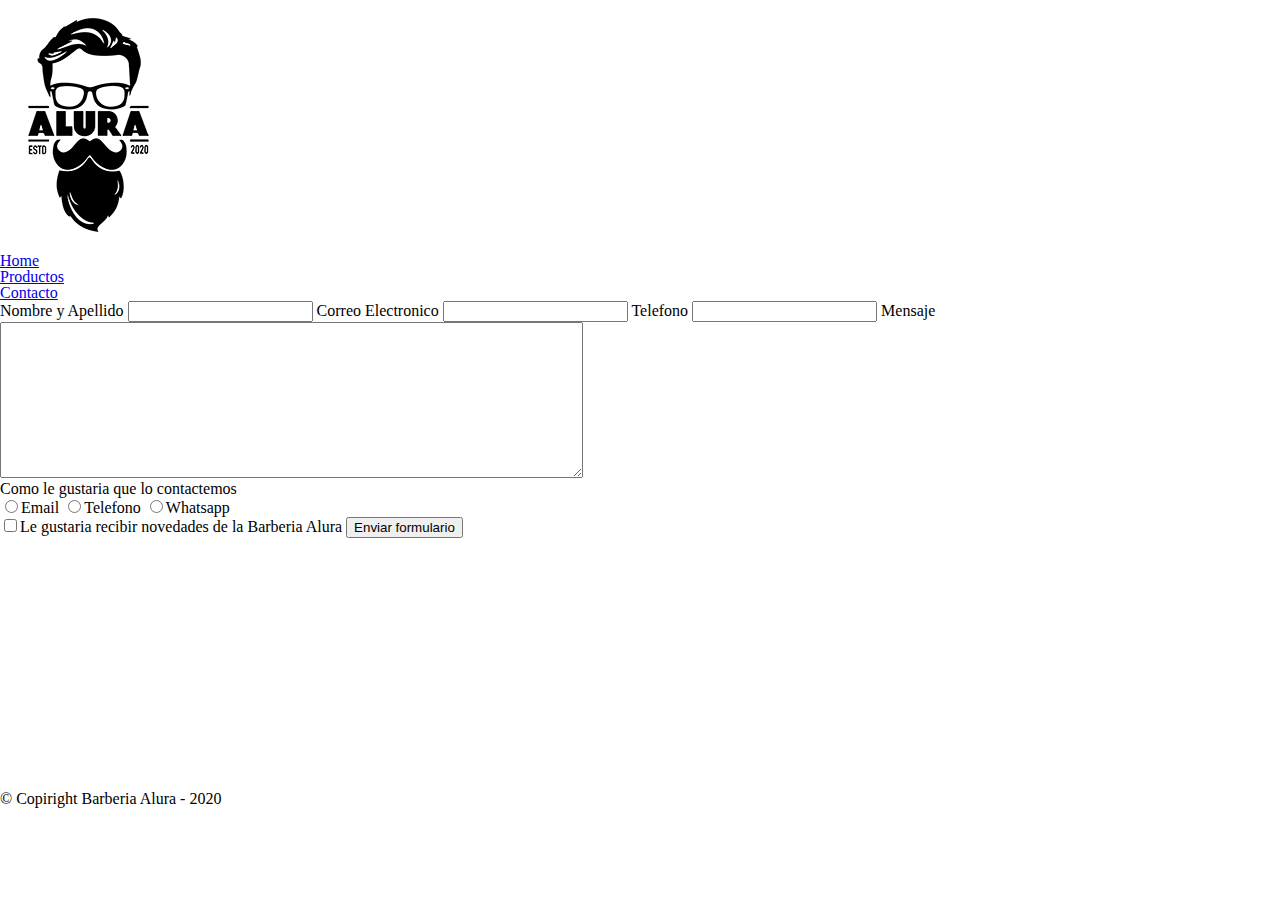
==== contacto.html @ 20ab889a "Update contacto.html" ====
<!DOCTYPE html>
<html lang="es-419">
<head>
    <meta charset="UTF-8">
    <meta http-equiv="X-UA-Compatible" content="IE=edge">
    <meta name="viewport" content="width=device-width, initial-scale=1.0">
    <title>Contacto - Barberia Alura</title>
    <link rel="stylesheet" href="styles/reset.css">
        <link rel="stylesheet" href="styles/styles-contacto.css">
</head>
<body>
    <header class="encabezado">
        <div class="caja">
            <h1><img src="imagenes/logo.png" alt="logo de Barberia Alura"></h1>
            <nav>
                <ul>
                    <li><a href="index.html">Home</a></li>
                    <li><a href="productos.html">Productos</a></li>
                    <li><a href="contacto.html">Contacto</a></li>
                </ul>
            </nav>
        </div>
    </header>
    <main>
        <form>
            <label for="nombreApellido">Nombre y Apellido</label>
            <input type="text" name="nombreApellido" id="nombreApellido" class="input-padron">
            
            <label for="correoElectronico">Correo Electronico</label>
            <input type="text" name="correoElectronico" id="correoElectronico" class="input-padron">
            
            <label for="telefono">Telefono</label>
            <input type="text" name="telefono" id="telefono" class="input-padron">
            
            <label for="info-opcional">Mensaje</label>
            
            <textarea name="info-opcional" id="info-opcional" cols="70" rows="10" class="input-padron"></textarea>
          
            <div id="selector-contacto">
                
                <P>Como le gustaria que lo contactemos</P>

                <label for="radio-email"><input type="radio" value="email" id="radio-email" name="contacto">Email</label>
                
                <label for="radio-telefono"><input type="radio" value="telefono" id="radio-telefono" name="contacto">Telefono</label>
                
                <label for="radio-whatsapp"><input type="radio" value="whatsapp" id="radio-whatsapp" name="contacto">Whatsapp</label>
                
            </div>

            <label class="checkbox"><input type="checkbox">Le gustaria recibir novedades de la Barberia Alura</label>
            
            <input type="submit" value="Enviar formulario" id="btn-enviar">
        </form>
    </main>
    <footer class="pie-pagina">
        <img src="imagenes/logo-blanco.png" alt="logo alura en blanco">
        <p class="copyright">&copy Copiright Barberia Alura - 2020</p>
    </footer>
</body>
</html>
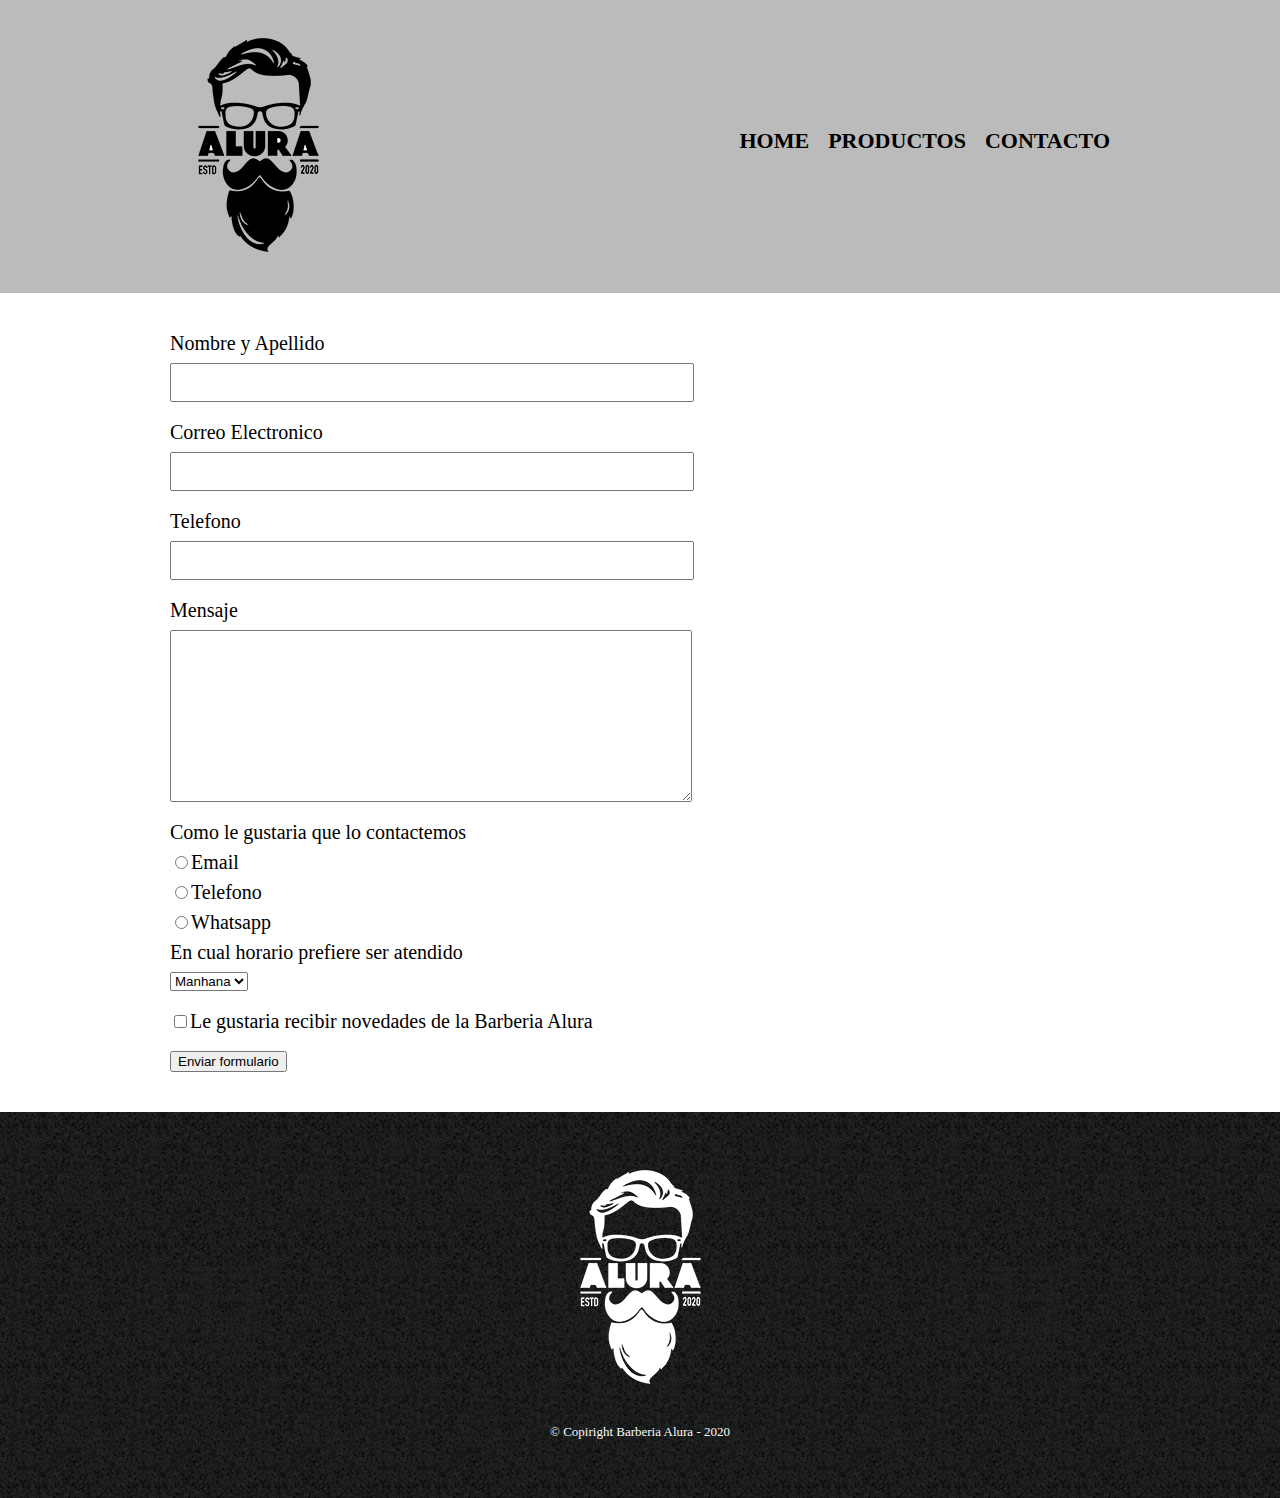
==== commit eeef6947: "Update contacto.html" ====
--- a/contacto.html
+++ b/contacto.html
@@ -27,10 +27,10 @@
             <input type="text" name="nombreApellido" id="nombreApellido" class="input-padron">
             
             <label for="correoElectronico">Correo Electronico</label>
-            <input type="text" name="correoElectronico" id="correoElectronico" class="input-padron">
+            <input type="email" name="correoElectronico" id="correoElectronico" class="input-padron">
             
             <label for="telefono">Telefono</label>
-            <input type="text" name="telefono" id="telefono" class="input-padron">
+            <input type="tel" name="telefono" id="telefono" class="input-padron">
             
             <label for="info-opcional">Mensaje</label>
             
@@ -48,6 +48,15 @@
                 
             </div>
 
+            <div id="selectorHorario">
+                <p>En cual horario prefiere ser atendido</p>
+                <select>
+                    <option>Manhana</option>
+                    <option>Tarde</option>
+                    <option>Noche</option>
+                </select>
+            </div>
+
             <label class="checkbox"><input type="checkbox">Le gustaria recibir novedades de la Barberia Alura</label>
             
             <input type="submit" value="Enviar formulario" id="btn-enviar">
--- a/styles/styles-contacto.css
+++ b/styles/styles-contacto.css
@@ -0,0 +1,63 @@
+header{
+    background-color: #bbb;
+    padding: 20px 0;
+}
+.caja{
+    width: 940px;
+    position: relative;
+    margin: 0 auto;
+}
+nav{
+    position: absolute;
+    top: 110px;
+    right: 0;
+}
+nav li{
+    display: inline;
+    margin: 0 0 0 15px;
+}
+nav a {
+    text-transform: uppercase;
+    color: #000;
+    font-weight: bold;
+    font-size: 22px;
+    text-decoration: none;
+}
+nav a:hover{
+    color: #c78c19;
+    text-decoration: underline;
+}
+
+main{
+    width: 940px;
+    margin: 0 auto;
+
+}
+form{
+    margin: 40px 0;
+}
+form label, form p{
+    display: block;
+    font-size: 20px;
+    margin: 0 0 10px;
+}
+.input-padron{
+    display: block;
+    margin: 0 0 20px;
+    padding: 10px 25px;
+    width: 50%;
+}
+.checkbox{
+    margin: 20px 0;
+}
+
+.pie-pagina{
+    text-align: center;
+    background: url(../imagenes/bg.jpg);
+    padding: 40px;
+}
+.copyright{
+    color: #f9f9f9;
+    font-size: 13px;
+    margin: 20px;
+}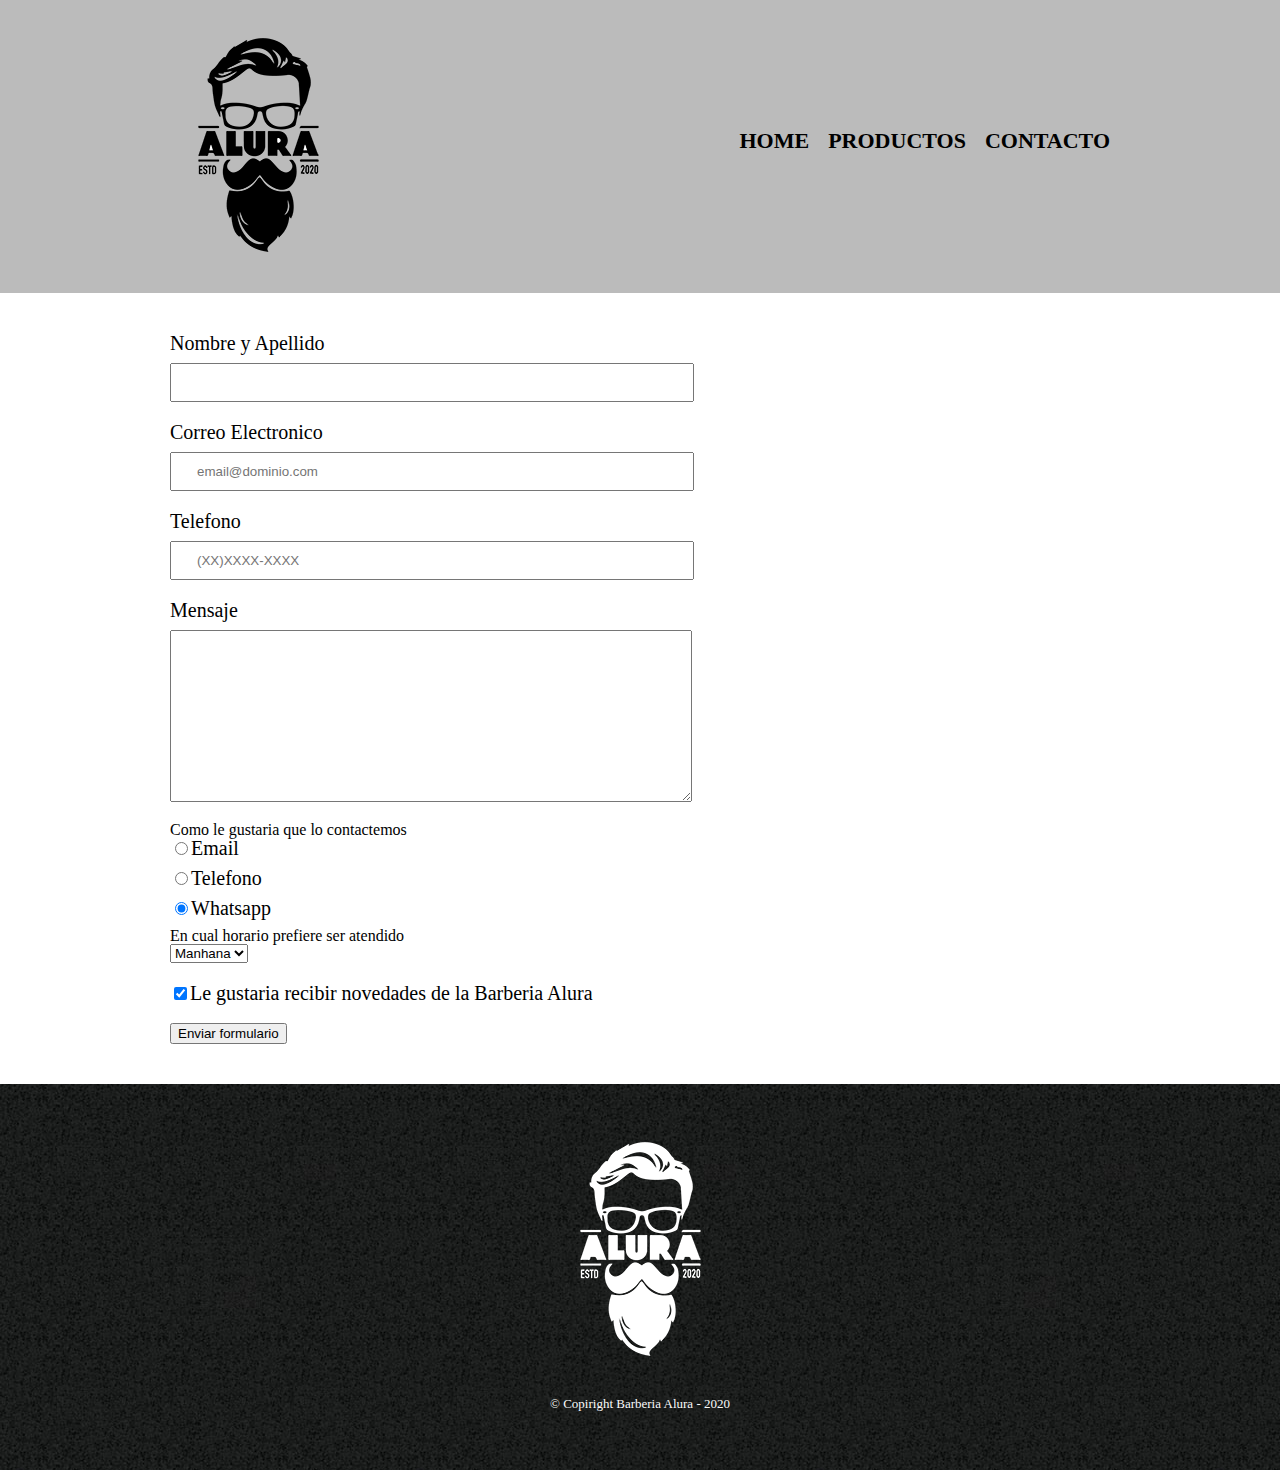
==== commit 9f2c82ab: "Update contacto.html" ====
--- a/contacto.html
+++ b/contacto.html
@@ -24,40 +24,38 @@
     <main>
         <form>
             <label for="nombreApellido">Nombre y Apellido</label>
-            <input type="text" name="nombreApellido" id="nombreApellido" class="input-padron">
+            <input type="text" name="nombreApellido" id="nombreApellido" class="input-padron" required>
             
             <label for="correoElectronico">Correo Electronico</label>
-            <input type="email" name="correoElectronico" id="correoElectronico" class="input-padron">
+            <input type="email" name="correoElectronico" id="correoElectronico" class="input-padron" required placeholder="email@dominio.com">
             
             <label for="telefono">Telefono</label>
-            <input type="tel" name="telefono" id="telefono" class="input-padron">
+            <input type="tel" name="telefono" id="telefono" class="input-padron" required placeholder="(XX)XXXX-XXXX">
             
             <label for="info-opcional">Mensaje</label>
             
-            <textarea name="info-opcional" id="info-opcional" cols="70" rows="10" class="input-padron"></textarea>
-          
-            <div id="selector-contacto">
-                
-                <P>Como le gustaria que lo contactemos</P>
+            <textarea name="info-opcional" id="info-opcional" cols="70" rows="10" class="input-padron" required></textarea>
+            
+            <fieldset>
+                <legend>Como le gustaria que lo contactemos</legend>
 
                 <label for="radio-email"><input type="radio" value="email" id="radio-email" name="contacto">Email</label>
                 
                 <label for="radio-telefono"><input type="radio" value="telefono" id="radio-telefono" name="contacto">Telefono</label>
                 
-                <label for="radio-whatsapp"><input type="radio" value="whatsapp" id="radio-whatsapp" name="contacto">Whatsapp</label>
-                
-            </div>
+                <label for="radio-whatsapp"><input type="radio" value="whatsapp" id="radio-whatsapp" name="contacto" checked>Whatsapp</label>
+            </fieldset>
 
-            <div id="selectorHorario">
-                <p>En cual horario prefiere ser atendido</p>
+            <fieldset>
+                <legend>En cual horario prefiere ser atendido</legend>
                 <select>
                     <option>Manhana</option>
                     <option>Tarde</option>
                     <option>Noche</option>
                 </select>
-            </div>
+            </fieldset>
 
-            <label class="checkbox"><input type="checkbox">Le gustaria recibir novedades de la Barberia Alura</label>
+            <label class="checkbox"><input type="checkbox" checked>Le gustaria recibir novedades de la Barberia Alura</label>
             
             <input type="submit" value="Enviar formulario" id="btn-enviar">
         </form>
--- a/styles/styles-contacto.css
+++ b/styles/styles-contacto.css
@@ -1,3 +1,4 @@
+
 header{
     background-color: #bbb;
     padding: 20px 0;
@@ -31,7 +32,6 @@
 main{
     width: 940px;
     margin: 0 auto;
-
 }
 form{
     margin: 40px 0;
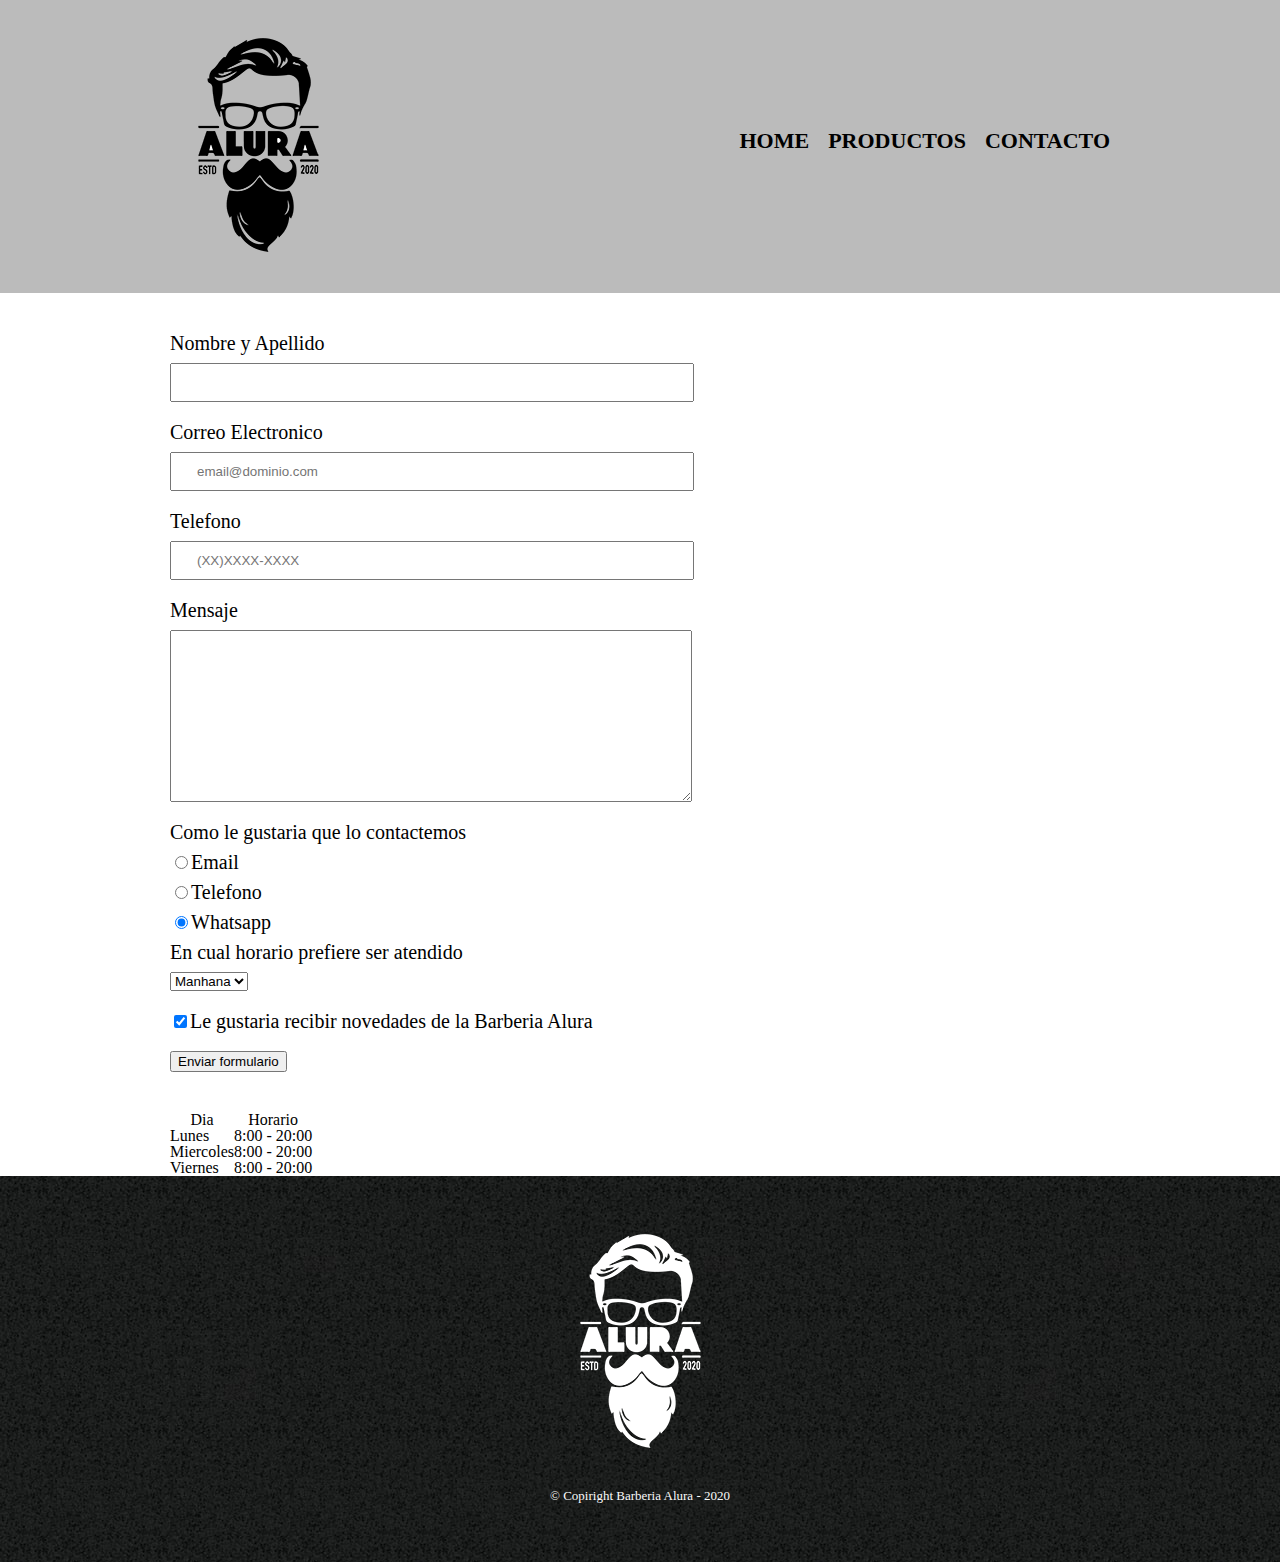
==== commit 6d13e417: "Update contacto.html" ====
--- a/contacto.html
+++ b/contacto.html
@@ -57,8 +57,31 @@
 
             <label class="checkbox"><input type="checkbox" checked>Le gustaria recibir novedades de la Barberia Alura</label>
             
-            <input type="submit" value="Enviar formulario" id="btn-enviar">
+            <input type="submit" value="Enviar formulario" class="btn-enviar">
         </form>
+        <table>
+            <thead>
+                <tr>
+                    <th>Dia</th>
+                    <th>Horario</th>
+                </tr>
+            </thead>
+            <tbody>
+                <tr>
+                    <td>Lunes</td>
+                    <td>8:00 - 20:00</td>
+                </tr>
+                <tr>
+                    <td>Miercoles</td>
+                    <td>8:00 - 20:00</td>
+                </tr>
+                <tr>
+                    <td>Viernes</td>
+                    <td>8:00 - 20:00</td>
+                </tr>
+            </tbody>
+            
+        </table>
     </main>
     <footer class="pie-pagina">
         <img src="imagenes/logo-blanco.png" alt="logo alura en blanco">
--- a/styles/styles-contacto.css
+++ b/styles/styles-contacto.css
@@ -36,7 +36,7 @@
 form{
     margin: 40px 0;
 }
-form label, form p{
+form label, form legend{
     display: block;
     font-size: 20px;
     margin: 0 0 10px;
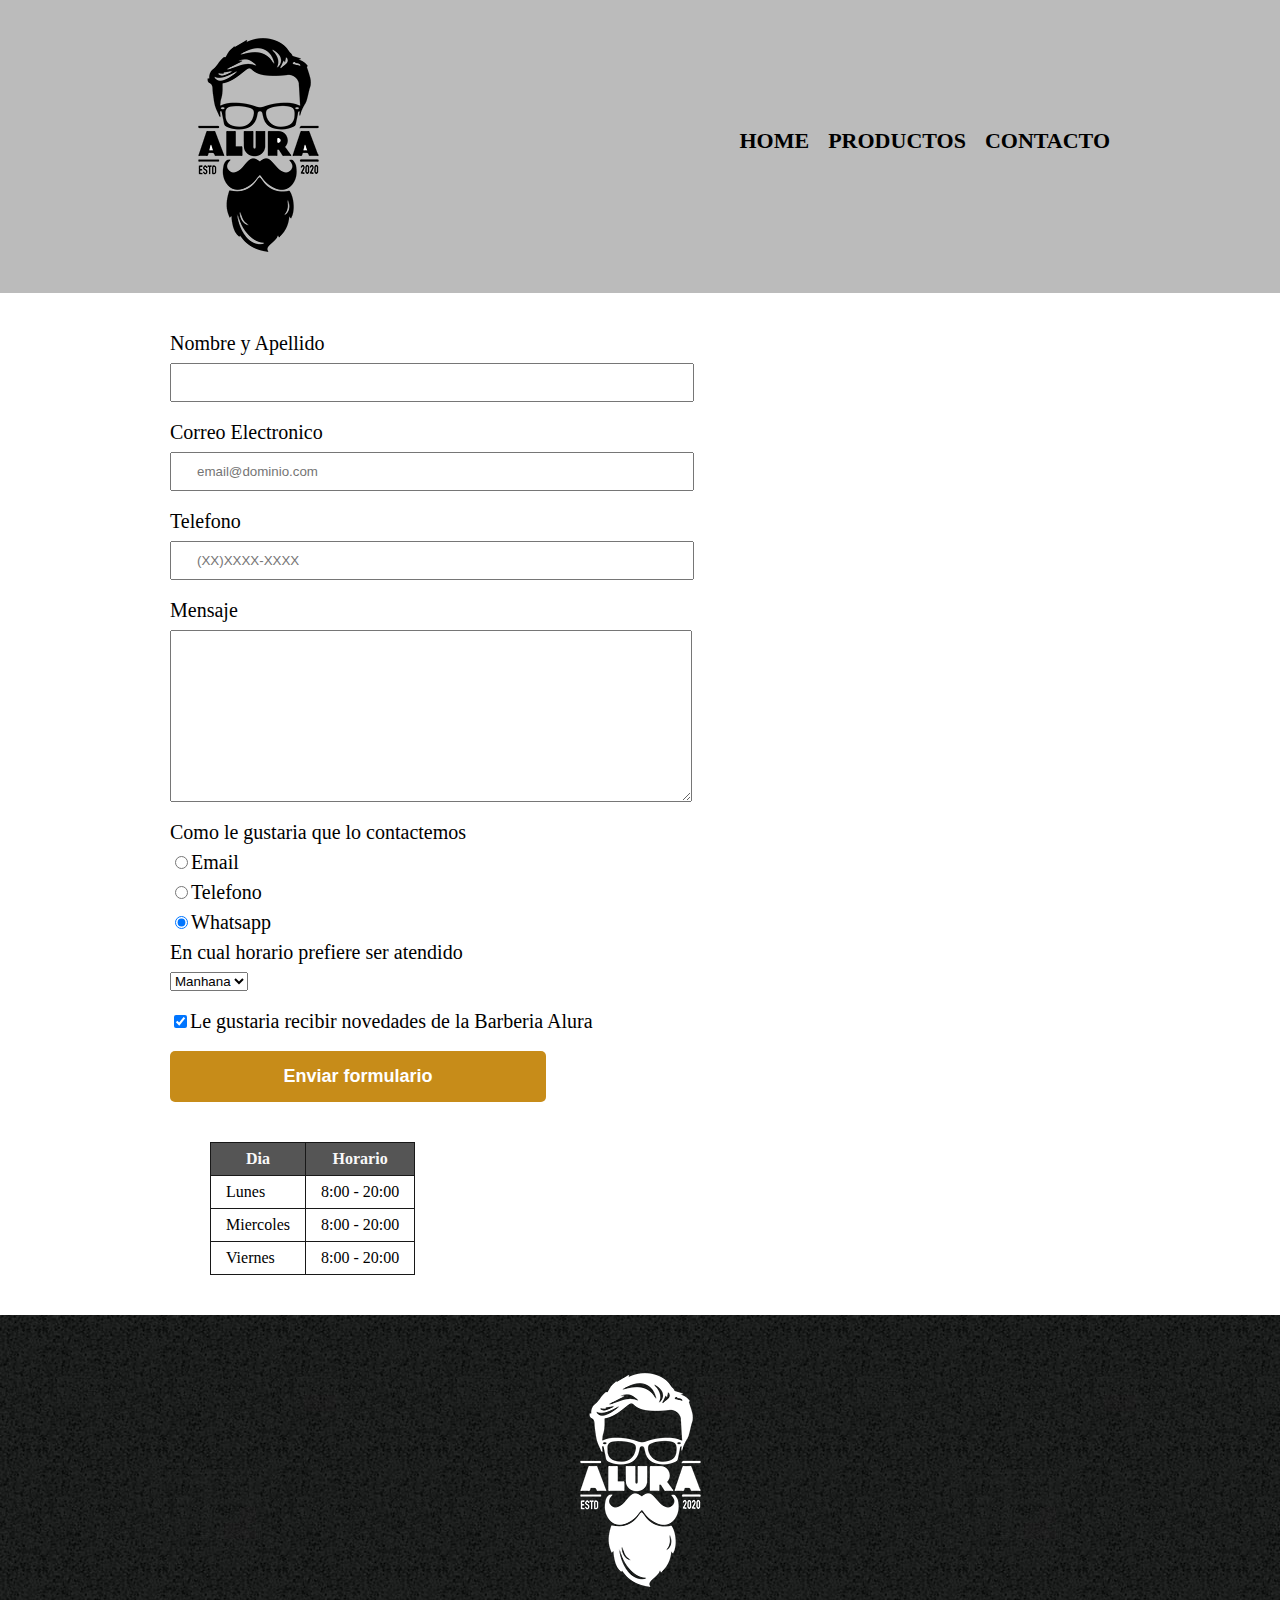
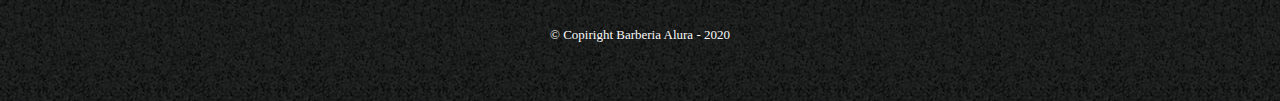
==== commit e179dfe6: "Update contacto.html" ====
--- a/contacto.html
+++ b/contacto.html
@@ -6,7 +6,7 @@
     <meta name="viewport" content="width=device-width, initial-scale=1.0">
     <title>Contacto - Barberia Alura</title>
     <link rel="stylesheet" href="styles/reset.css">
-        <link rel="stylesheet" href="styles/styles-contacto.css">
+    <link rel="stylesheet" href="styles/styles-contacto.css">
 </head>
 <body>
     <header class="encabezado">
--- a/styles/styles-contacto.css
+++ b/styles/styles-contacto.css
@@ -50,7 +50,34 @@
 .checkbox{
     margin: 20px 0;
 }
-
+.btn-enviar{
+    width: 40%;
+    padding: 15px 0;
+    font-size: 18px;
+    font-weight: bold;
+    color: white;
+    background: #c78c19 ;
+    border: none;
+    border-radius: 5px;
+    transition: 1s all;
+    cursor: pointer;
+}
+.btn-enviar:hover{
+    background: #f78c19;
+    transform: scale(1.2);
+}
+table{
+    margin: 40px 40px;
+}
+thead{
+    background: #555;
+    color: #f9f9f9;
+    font-weight: bold;
+}
+td, th{
+    border: 1px solid #181818;
+    padding: 8px 15px;
+}
 .pie-pagina{
     text-align: center;
     background: url(../imagenes/bg.jpg);
